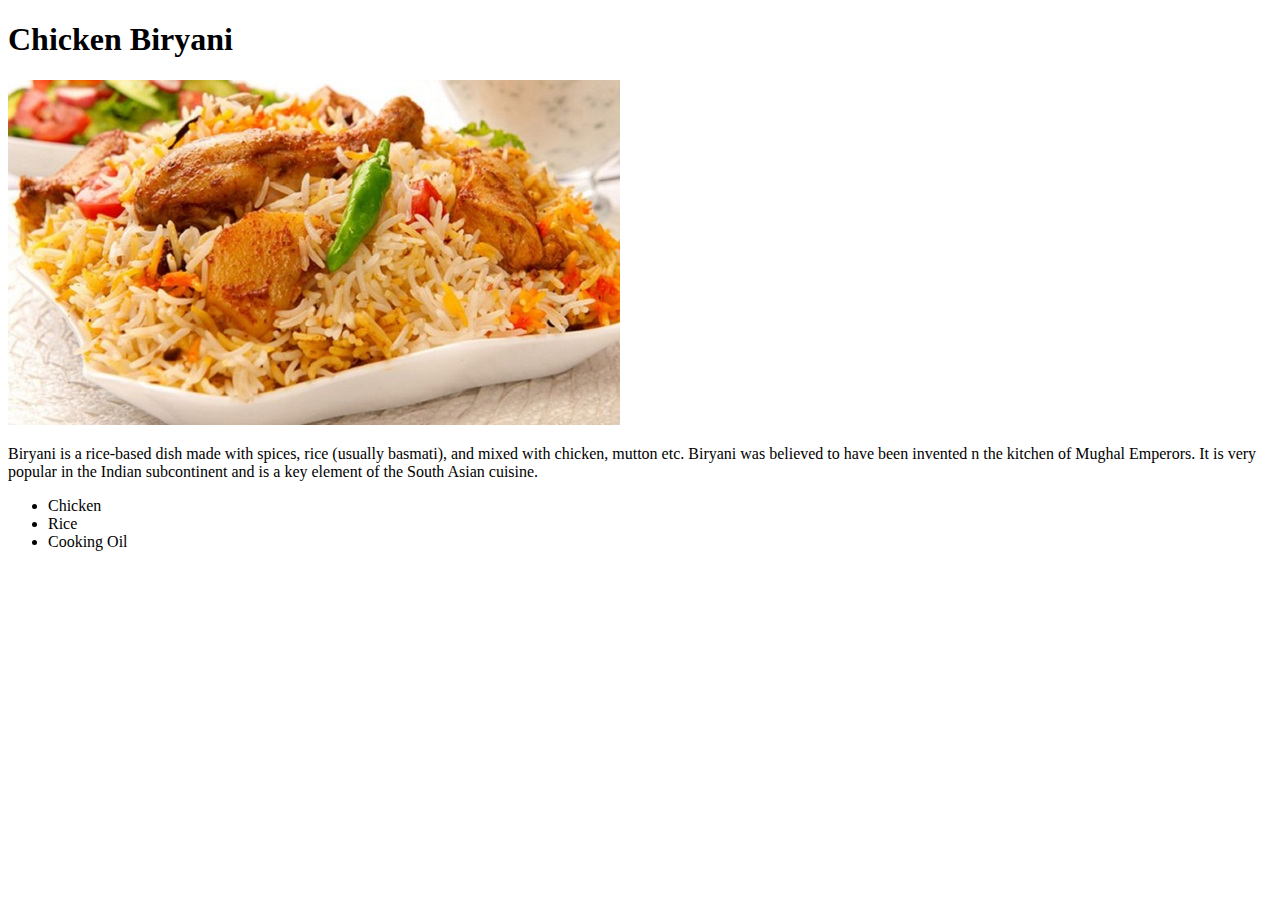
==== recipes/biryani.html @ afd38e1a "project complete" ====
<!DOCTYPE html>
<html lang="en">
<head>
    <meta charset="UTF-8">
    <meta http-equiv="X-UA-Compatible" content="IE=edge">
    <meta name="viewport" content="width=device-width, initial-scale=1.0">
    <title>Biryani</title>
</head>
<body>
    <h1>Chicken Biryani</h1>
    <img src="biryani.jpg" alt="biryani">
    <p>Biryani is a rice-based dish made with spices, rice (usually basmati), 
       and mixed with chicken, mutton etc. Biryani was believed to have been invented
       n the kitchen of Mughal Emperors. It is very popular in the Indian subcontinent
       and is a key element of the South Asian cuisine.
    </p>
    <ul>
        <li>Chicken</li>
        <li>Rice</li>
        <li>Cooking Oil</li>
    </ul>
</body>
</html>
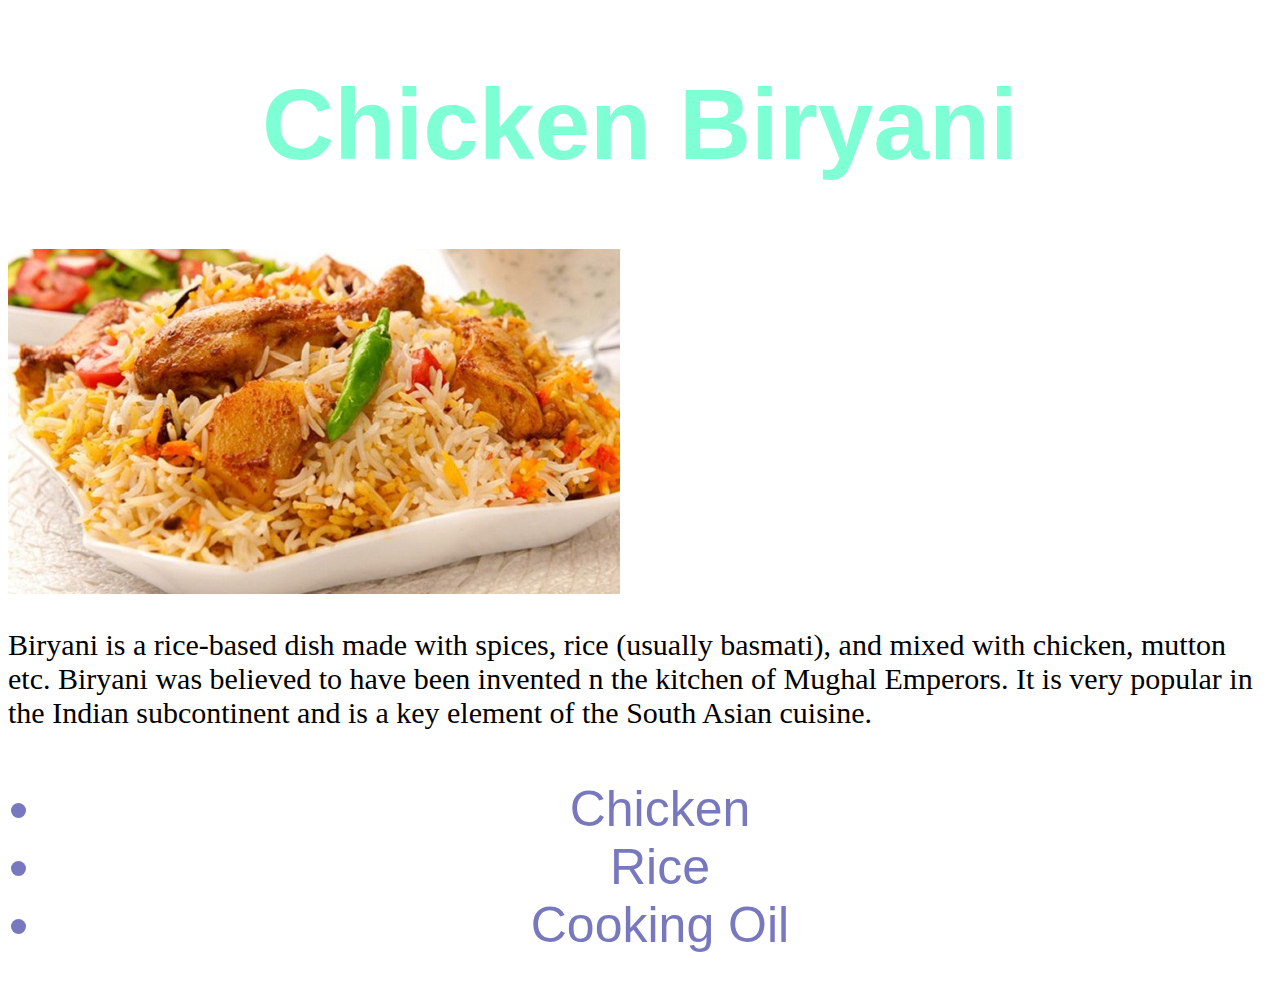
==== commit c90ad194: "made some changes with css" ====
--- a/recipes/biryani.html
+++ b/recipes/biryani.html
@@ -5,10 +5,12 @@
     <meta http-equiv="X-UA-Compatible" content="IE=edge">
     <meta name="viewport" content="width=device-width, initial-scale=1.0">
     <title>Biryani</title>
+    <link rel="stylesheet" href="../style.css">
 </head>
 <body>
-    <h1>Chicken Biryani</h1>
-    <img src="biryani.jpg" alt="biryani">
+    <h1 class="heading">Chicken Biryani</h1>
+    <div class="biryani">
+    <img src="biryani.jpg" alt="biryani"></div>
     <p>Biryani is a rice-based dish made with spices, rice (usually basmati), 
        and mixed with chicken, mutton etc. Biryani was believed to have been invented
        n the kitchen of Mughal Emperors. It is very popular in the Indian subcontinent
--- a/style.css
+++ b/style.css
@@ -0,0 +1,30 @@
+h1{
+    font-size: 100px;
+    text-align: center;
+    font-family: sans-serif;
+    color:rgb(116, 226, 226);
+}
+ul{
+    font-size: 50px;
+    text-align: center;
+    font-family: sans-serif;
+}
+ul li{
+    color:rgb(120, 120, 190)
+
+}
+p{
+    font-size: 30px;
+}
+img{
+    height:auto
+    width:50px;
+}
+.heading{
+    color: aquamarine;
+}
+.biryani{
+    height:auto;
+    width: 200px;
+    
+}